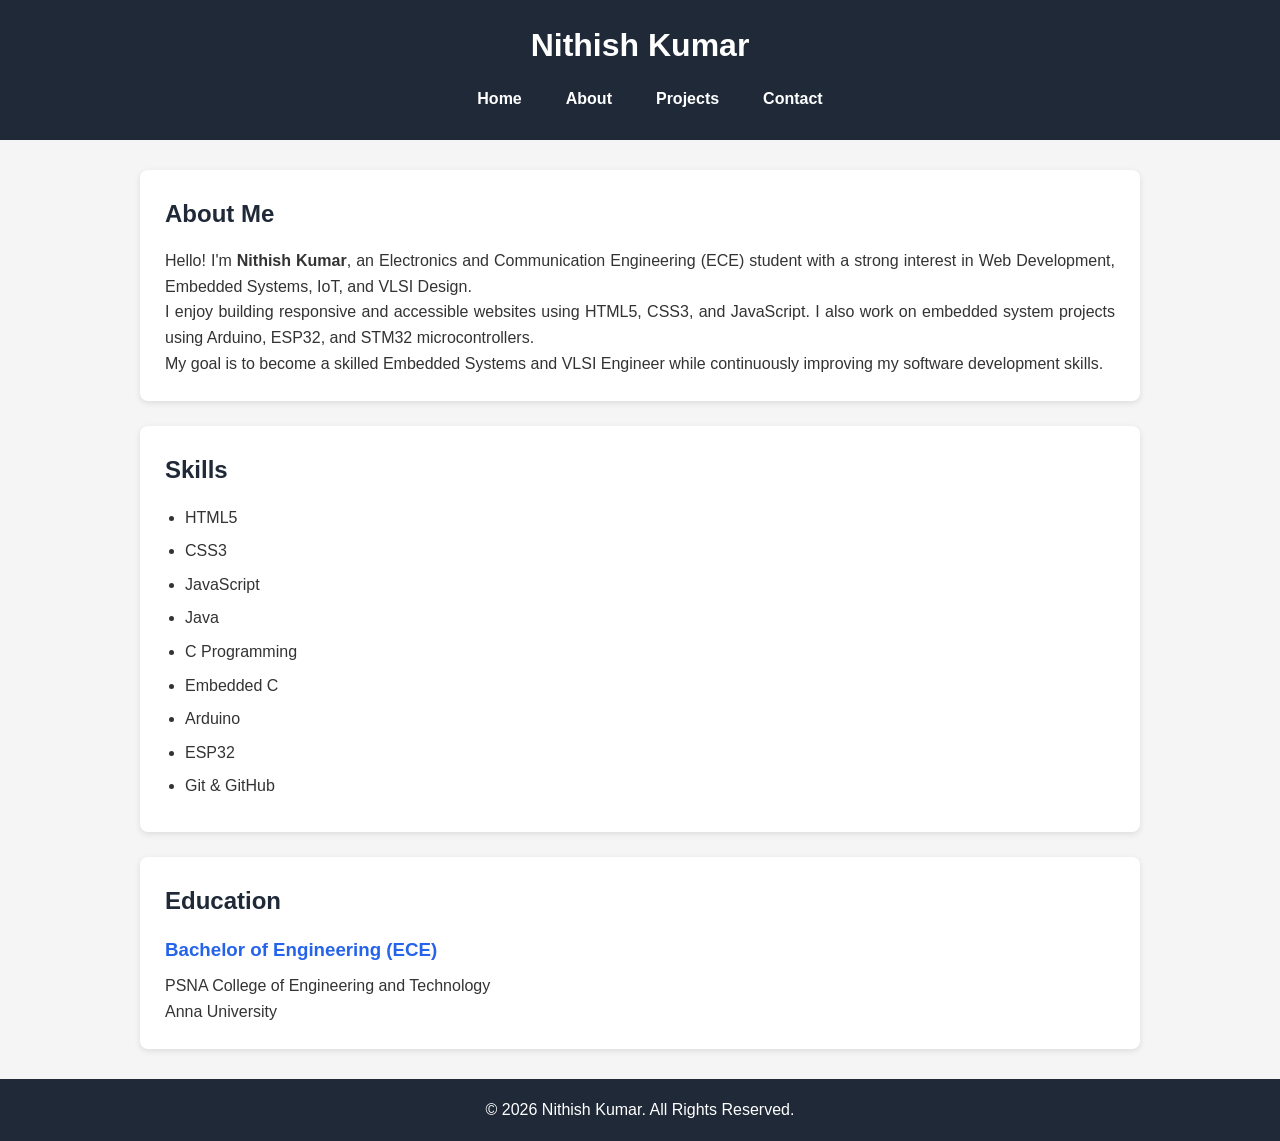
==== Portfolio/about.html @ a587876f "Add files via upload" ====
<!DOCTYPE html>
<html lang="en">

<head>
    <meta charset="UTF-8">
    <meta name="viewport" content="width=device-width, initial-scale=1.0">

    <!-- SEO Meta Tags -->
    <meta name="description" content="About Nithish Kumar - ECE Student and Web Developer">
    <meta name="keywords" content="Portfolio, About, HTML5, Web Developer, ECE">
    <meta name="author" content="Nithish Kumar">

    <title>About | Nithish Kumar</title>

    <link rel="stylesheet" href="style.css">
</head>

<body>

    <!-- Header -->
    <header>
        <h1>Nithish Kumar</h1>

        <nav aria-label="Main Navigation">
            <ul>
                <li><a href="index.html">Home</a></li>
                <li><a href="about.html" aria-current="page">About</a></li>
                <li><a href="projects.html">Projects</a></li>
                <li><a href="contact.html">Contact</a></li>
            </ul>
        </nav>
    </header>

    <!-- Main Content -->
    <main>

        <section aria-labelledby="about-heading">

            <h2 id="about-heading">About Me</h2>

            <article>

                <p>
                    Hello! I'm <strong>Nithish Kumar</strong>, an Electronics and Communication
                    Engineering (ECE) student with a strong interest in Web Development,
                    Embedded Systems, IoT, and VLSI Design.
                </p>

                <p>
                    I enjoy building responsive and accessible websites using HTML5,
                    CSS3, and JavaScript. I also work on embedded system projects
                    using Arduino, ESP32, and STM32 microcontrollers.
                </p>

                <p>
                    My goal is to become a skilled Embedded Systems and VLSI Engineer
                    while continuously improving my software development skills.
                </p>

            </article>

        </section>

        <section aria-labelledby="skills-heading">

            <h2 id="skills-heading">Skills</h2>

            <article>
                <ul>
                    <li>HTML5</li>
                    <li>CSS3</li>
                    <li>JavaScript</li>
                    <li>Java</li>
                    <li>C Programming</li>
                    <li>Embedded C</li>
                    <li>Arduino</li>
                    <li>ESP32</li>
                    <li>Git & GitHub</li>
                </ul>
            </article>

        </section>

        <section aria-labelledby="education-heading">

            <h2 id="education-heading">Education</h2>

            <article>

                <h3>Bachelor of Engineering (ECE)</h3>

                <p>
                    PSNA College of Engineering and Technology
                </p>

                <p>
                    Anna University
                </p>

            </article>

        </section>

    </main>

    <!-- Footer -->
    <footer>
        <p>&copy; 2026 Nithish Kumar. All Rights Reserved.</p>
    </footer>

</body>

</html>
---- Portfolio/style.css ----
/* ==========================
   Global Styles
========================== */

* {
    margin: 0;
    padding: 0;
    box-sizing: border-box;
}

body {
    font-family: Arial, Helvetica, sans-serif;
    line-height: 1.6;
    background-color: #f5f5f5;
    color: #333;
}

/* ==========================
   Header
========================== */

header {
    background-color: #1f2937;
    color: white;
    padding: 20px;
}

header h1 {
    text-align: center;
    margin-bottom: 15px;
}

/* ==========================
   Navigation
========================== */

nav ul {
    display: flex;
    justify-content: center;
    list-style: none;
    flex-wrap: wrap;
    gap: 20px;
}

nav a {
    color: white;
    text-decoration: none;
    font-weight: bold;
    padding: 8px 12px;
    border-radius: 5px;
}

nav a:hover,
nav a:focus {
    background-color: #2563eb;
    outline: none;
}

/* ==========================
   Main Content
========================== */

main {
    width: 90%;
    max-width: 1000px;
    margin: 30px auto;
}

section {
    background: white;
    margin-bottom: 25px;
    padding: 25px;
    border-radius: 8px;
    box-shadow: 0 2px 6px rgba(0,0,0,0.1);
}

section h2 {
    color: #1f2937;
    margin-bottom: 15px;
}

article {
    margin-top: 15px;
}

article h3 {
    color: #2563eb;
    margin-bottom: 8px;
}

article p {
    text-align: justify;
}

/* ==========================
   Skills List
========================== */

ul {
    padding-left: 20px;
}

li {
    margin-bottom: 8px;
}

/* ==========================
   Contact Form
========================== */

form {
    margin-top: 20px;
}

label {
    display: block;
    font-weight: bold;
    margin-bottom: 6px;
}

input,
textarea {
    width: 100%;
    padding: 12px;
    border: 1px solid #bbb;
    border-radius: 5px;
    margin-bottom: 18px;
    font-size: 16px;
}

textarea {
    resize: vertical;
}

input:focus,
textarea:focus {
    border-color: #2563eb;
    outline: 3px solid #93c5fd;
}

/* ==========================
   Button
========================== */

button {
    background-color: #2563eb;
    color: white;
    border: none;
    padding: 12px 24px;
    border-radius: 5px;
    font-size: 16px;
    cursor: pointer;
}

button:hover,
button:focus {
    background-color: #1d4ed8;
}

/* ==========================
   Address
========================== */

address {
    font-style: normal;
    line-height: 1.8;
}

/* ==========================
   Footer
========================== */

footer {
    background-color: #1f2937;
    color: white;
    text-align: center;
    padding: 18px;
    margin-top: 30px;
}

/* ==========================
   Responsive Design
========================== */

@media (max-width: 768px) {

    nav ul {
        flex-direction: column;
        align-items: center;
        gap: 10px;
    }

    main {
        width: 95%;
    }

    header h1 {
        font-size: 28px;
    }

    section {
        padding: 20px;
    }
}

/* ==========================
   Accessibility
========================== */

a:focus,
button:focus,
input:focus,
textarea:focus {
    outline: 3px solid #f59e0b;
    outline-offset: 2px;
}

img {
    max-width: 100%;
    height: auto;
}
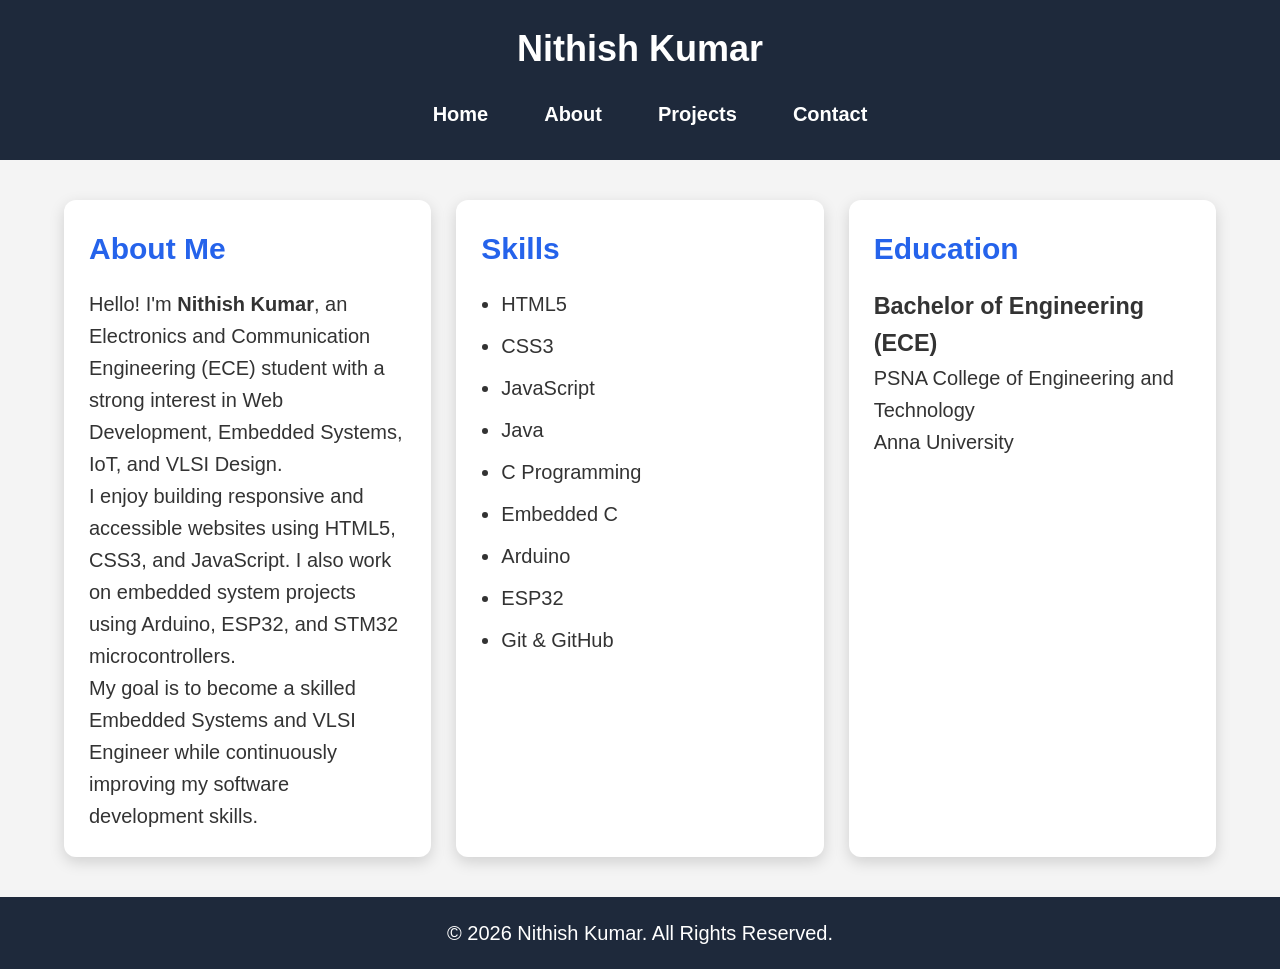
==== commit 07d3b837: "Add files via upload" ====
--- a/Portfolio/about.html
+++ b/Portfolio/about.html
@@ -14,6 +14,8 @@
 
     <link rel="stylesheet" href="style.css">
 </head>
+
+<script src="script.js"></script>
 
 <body>
 
--- a/Portfolio/style.css
+++ b/Portfolio/style.css
@@ -1,221 +1,319 @@
-/* ==========================
-   Global Styles
-========================== */
-
-* {
-    margin: 0;
-    padding: 0;
-    box-sizing: border-box;
-}
-
-body {
-    font-family: Arial, Helvetica, sans-serif;
-    line-height: 1.6;
-    background-color: #f5f5f5;
-    color: #333;
-}
-
-/* ==========================
-   Header
-========================== */
-
-header {
-    background-color: #1f2937;
-    color: white;
-    padding: 20px;
-}
-
-header h1 {
-    text-align: center;
-    margin-bottom: 15px;
-}
-
-/* ==========================
-   Navigation
-========================== */
-
-nav ul {
-    display: flex;
-    justify-content: center;
-    list-style: none;
-    flex-wrap: wrap;
-    gap: 20px;
-}
-
-nav a {
-    color: white;
-    text-decoration: none;
-    font-weight: bold;
-    padding: 8px 12px;
-    border-radius: 5px;
+/* ===========================
+   CSS VARIABLES
+=========================== */
+
+:root {
+    --primary: #2563eb;
+    --secondary: #1e293b;
+    --background: #f4f4f4;
+    --card: #ffffff;
+    --text: #333333;
+    --white: #ffffff;
+    --shadow: 0 5px 15px rgba(0,0,0,0.15);
+}
+
+.dark-mode {
+    --primary: #60a5fa;
+    --secondary: #0f172a;
+    --background: #111827;
+    --card: #1f2937;
+    --text: #f9fafb;
+}
+
+/* ===========================
+   RESET
+=========================== */
+
+*{
+    margin:0;
+    padding:0;
+    box-sizing:border-box;
+}
+
+html{
+    scroll-behavior:smooth;
+}
+
+body{
+    font-family:Arial, Helvetica, sans-serif;
+    background:var(--background);
+    color:var(--text);
+    line-height:1.6;
+    transition:.4s;
+}
+
+/* ===========================
+   HEADER
+=========================== */
+
+header{
+    background:var(--secondary);
+    color:white;
+    padding:20px;
+}
+
+header h1{
+    text-align:center;
+    margin-bottom:20px;
+}
+
+/* ===========================
+   NAVIGATION
+=========================== */
+
+nav ul{
+    display:flex;
+    justify-content:center;
+    align-items:center;
+    gap:20px;
+    list-style:none;
+    flex-wrap:wrap;
+}
+
+nav a{
+    color:white;
+    text-decoration:none;
+    font-weight:bold;
+    padding:10px 18px;
+    border-radius:6px;
+    transition:.3s;
 }
 
 nav a:hover,
-nav a:focus {
-    background-color: #2563eb;
-    outline: none;
-}
-
-/* ==========================
-   Main Content
-========================== */
-
-main {
-    width: 90%;
-    max-width: 1000px;
-    margin: 30px auto;
-}
-
-section {
-    background: white;
-    margin-bottom: 25px;
-    padding: 25px;
-    border-radius: 8px;
-    box-shadow: 0 2px 6px rgba(0,0,0,0.1);
-}
-
-section h2 {
-    color: #1f2937;
-    margin-bottom: 15px;
-}
-
-article {
-    margin-top: 15px;
-}
-
-article h3 {
-    color: #2563eb;
-    margin-bottom: 8px;
-}
-
-article p {
-    text-align: justify;
-}
-
-/* ==========================
-   Skills List
-========================== */
-
-ul {
-    padding-left: 20px;
-}
-
-li {
-    margin-bottom: 8px;
-}
-
-/* ==========================
-   Contact Form
-========================== */
-
-form {
-    margin-top: 20px;
-}
-
-label {
-    display: block;
-    font-weight: bold;
-    margin-bottom: 6px;
+nav a:focus{
+    background:var(--primary);
+}
+
+/* ===========================
+   MAIN GRID
+=========================== */
+
+main{
+    width:90%;
+    max-width:1200px;
+    margin:40px auto;
+
+    display:grid;
+    grid-template-columns:repeat(auto-fit,minmax(320px,1fr));
+    gap:25px;
+}
+
+/* ===========================
+   SECTION
+=========================== */
+
+section{
+    background:var(--card);
+    padding:25px;
+    border-radius:12px;
+    box-shadow:var(--shadow);
+    transition:.3s;
+}
+
+section:hover{
+    transform:translateY(-5px);
+}
+
+section h2{
+    color:var(--primary);
+    margin-bottom:15px;
+}
+
+/* ===========================
+   PROJECTS
+=========================== */
+
+.project-container{
+    display:flex;
+    flex-wrap:wrap;
+    justify-content:center;
+    gap:20px;
+}
+
+.card{
+    flex:1 1 300px;
+    background:var(--card);
+    border-radius:10px;
+    padding:20px;
+    box-shadow:var(--shadow);
+    transition:.3s;
+}
+
+.card:hover{
+    transform:translateY(-10px);
+}
+
+.card h3{
+    color:var(--primary);
+    margin-bottom:10px;
+}
+
+/* ===========================
+   SKILLS LIST
+=========================== */
+
+ul{
+    padding-left:20px;
+}
+
+li{
+    margin-bottom:10px;
+}
+
+/* ===========================
+   FORM
+=========================== */
+
+form{
+    display:flex;
+    flex-direction:column;
+}
+
+label{
+    margin-top:15px;
+    margin-bottom:6px;
+    font-weight:bold;
 }
 
 input,
-textarea {
-    width: 100%;
-    padding: 12px;
-    border: 1px solid #bbb;
-    border-radius: 5px;
-    margin-bottom: 18px;
-    font-size: 16px;
-}
-
-textarea {
-    resize: vertical;
+textarea{
+    padding:12px;
+    border:1px solid #ccc;
+    border-radius:6px;
+    font-size:16px;
+    width:100%;
+}
+
+textarea{
+    resize:vertical;
 }
 
 input:focus,
-textarea:focus {
-    border-color: #2563eb;
-    outline: 3px solid #93c5fd;
-}
-
-/* ==========================
-   Button
-========================== */
-
-button {
-    background-color: #2563eb;
-    color: white;
-    border: none;
-    padding: 12px 24px;
-    border-radius: 5px;
-    font-size: 16px;
-    cursor: pointer;
-}
-
-button:hover,
-button:focus {
-    background-color: #1d4ed8;
-}
-
-/* ==========================
-   Address
-========================== */
-
-address {
-    font-style: normal;
-    line-height: 1.8;
-}
-
-/* ==========================
-   Footer
-========================== */
-
-footer {
-    background-color: #1f2937;
-    color: white;
-    text-align: center;
-    padding: 18px;
-    margin-top: 30px;
-}
-
-/* ==========================
-   Responsive Design
-========================== */
-
-@media (max-width: 768px) {
-
-    nav ul {
-        flex-direction: column;
-        align-items: center;
-        gap: 10px;
-    }
-
-    main {
-        width: 95%;
-    }
-
-    header h1 {
-        font-size: 28px;
-    }
-
-    section {
-        padding: 20px;
-    }
-}
-
-/* ==========================
-   Accessibility
-========================== */
-
+textarea:focus{
+    border:2px solid var(--primary);
+    outline:none;
+}
+
+/* ===========================
+   BUTTON
+=========================== */
+
+button{
+    margin-top:20px;
+    padding:12px;
+    background:var(--primary);
+    color:white;
+    border:none;
+    border-radius:6px;
+    cursor:pointer;
+    font-size:16px;
+    transition:.3s;
+}
+
+button:hover{
+    background:#1d4ed8;
+    transform:scale(1.05);
+}
+
+/* ===========================
+   DARK MODE BUTTON
+=========================== */
+
+#theme-toggle{
+    display:block;
+    margin:20px auto;
+}
+
+/* ===========================
+   IMAGE
+=========================== */
+
+img{
+    max-width:100%;
+    border-radius:10px;
+    display:block;
+}
+
+/* ===========================
+   FOOTER
+=========================== */
+
+footer{
+    background:var(--secondary);
+    color:white;
+    text-align:center;
+    padding:20px;
+    margin-top:40px;
+}
+
+/* ===========================
+   LINKS
+=========================== */
+
+a{
+    transition:.3s;
+}
+
+a:hover{
+    color:#93c5fd;
+}
+
+/* ===========================
+   TABLET
+=========================== */
+
+@media (min-width:768px){
+
+    body{
+        font-size:18px;
+    }
+
+    header h1{
+        font-size:36px;
+    }
+
+}
+
+/* ===========================
+   DESKTOP
+=========================== */
+
+@media (min-width:1024px){
+
+    body{
+        font-size:20px;
+    }
+
+}
+
+/* ===========================
+   MOBILE
+=========================== */
+
+@media (max-width:768px){
+
+    nav ul{
+        flex-direction:column;
+    }
+
+    main{
+        grid-template-columns:1fr;
+    }
+
+    header h1{
+        font-size:28px;
+    }
+
+}
+
+/* ===========================
+   ACCESSIBILITY
+=========================== */
+
+button:focus,
 a:focus,
-button:focus,
 input:focus,
-textarea:focus {
-    outline: 3px solid #f59e0b;
-    outline-offset: 2px;
-}
-
-img {
-    max-width: 100%;
-    height: auto;
+textarea:focus{
+    outline:3px solid orange;
+    outline-offset:2px;
 }
